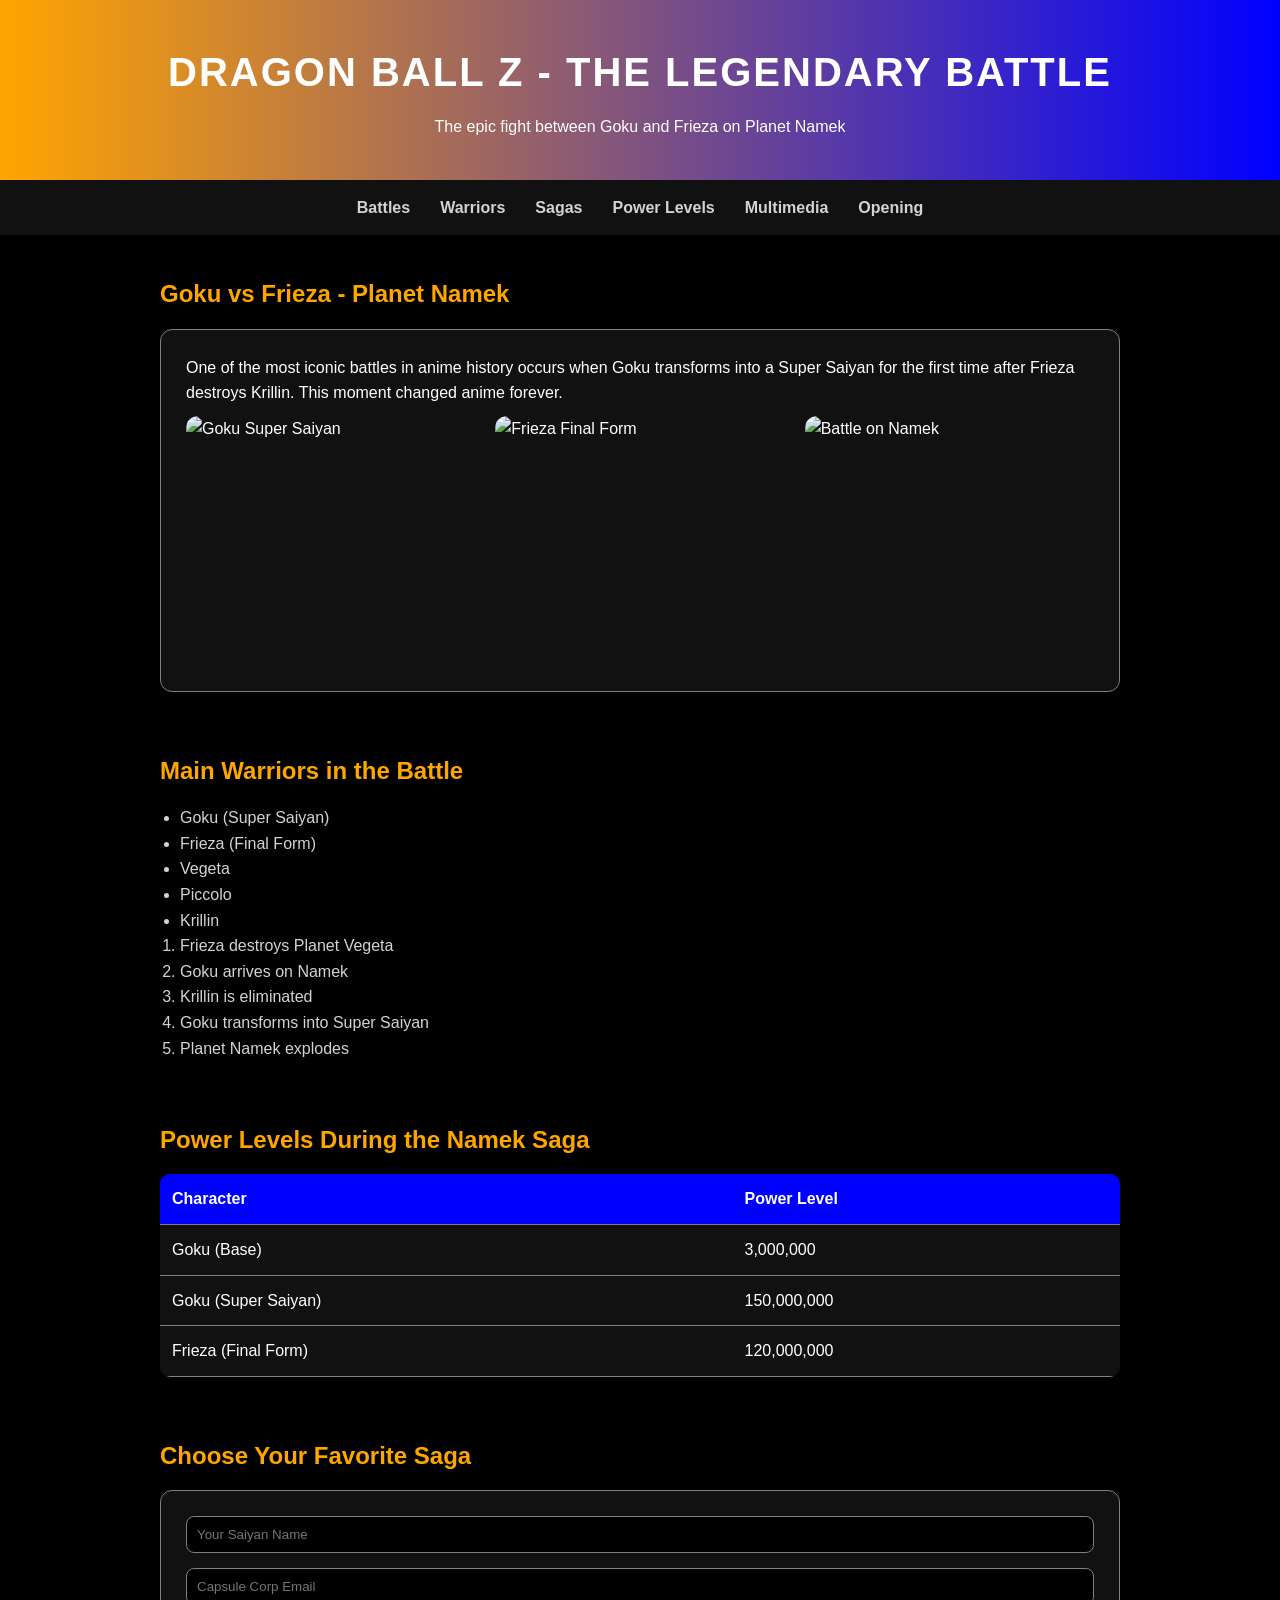
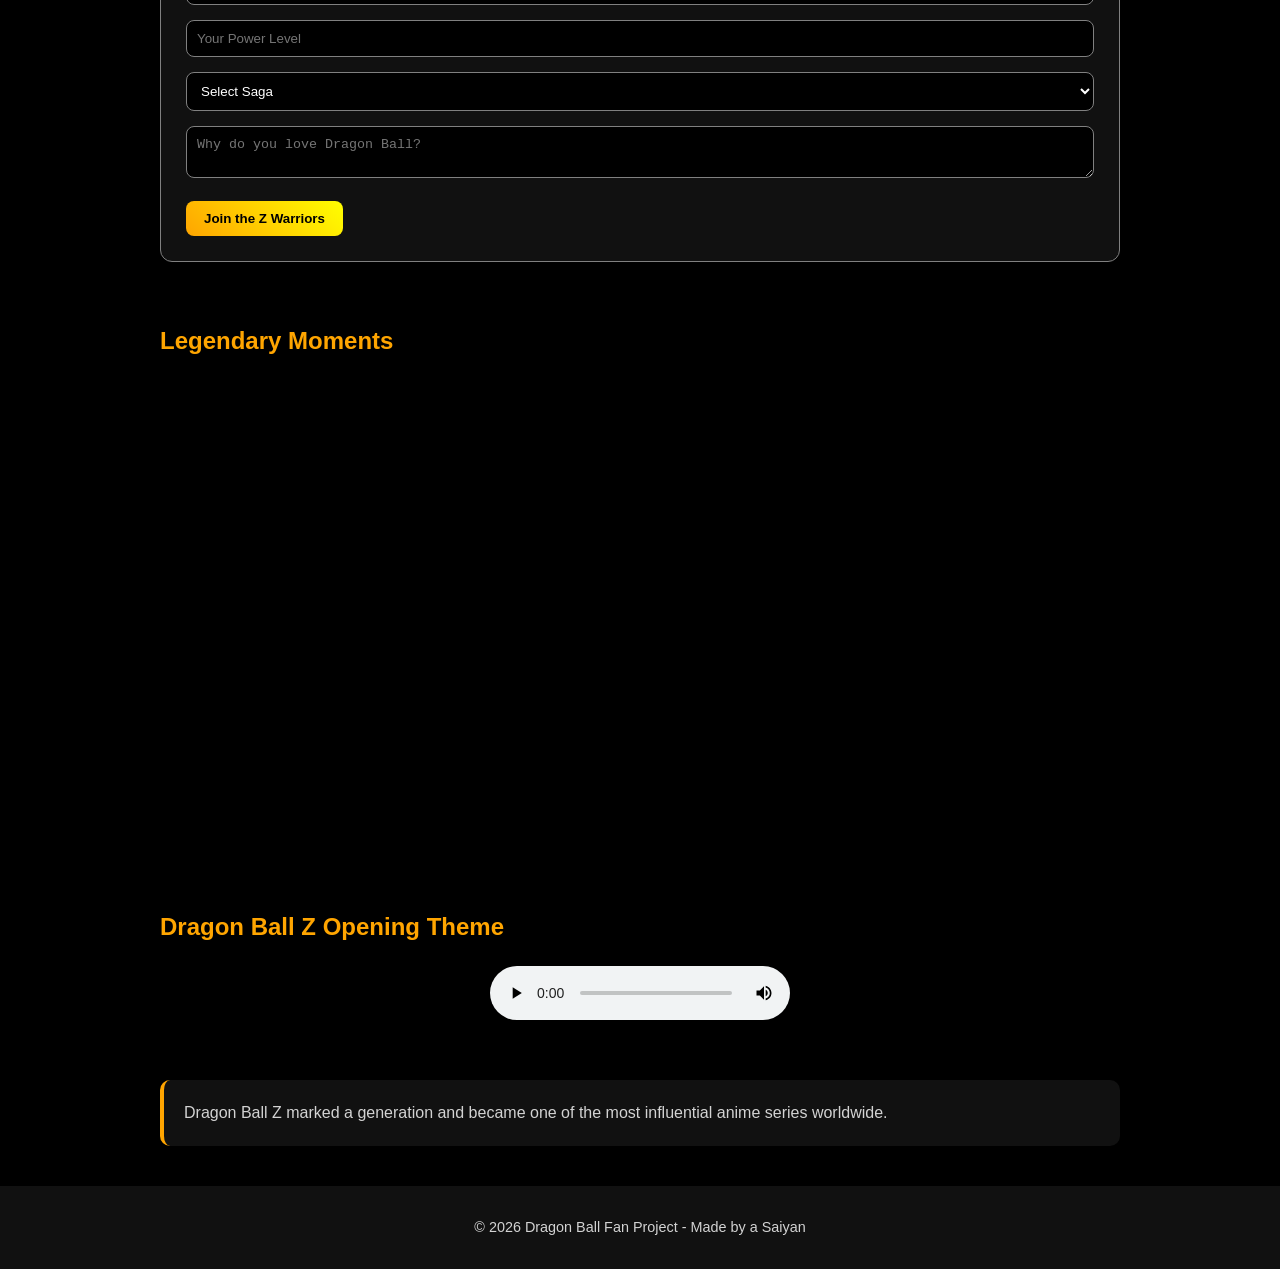
==== carlosJulio/index.html @ 7414ab65 "Add files via upload" ====
<!DOCTYPE html>
<html lang="es">
<head>
    <meta charset="UTF-8">
    <title>Dragon Ball Z - Historia</title>
    <link rel="stylesheet" href="css/estilos.css">
</head>

<body>

<header>
    <h1>Dragon Ball Z - The Legendary Battle</h1>
    <p>The epic fight between Goku and Frieza on Planet Namek</p>
</header>

<nav>
    <a href="#Figths">Battles</a>
    <a href="#listas">Warriors</a>
    <a href="#formularios">Sagas</a>
    <a href="#tablas">Power Levels</a>
    <a href="#multimedia">Multimedia</a>
    <a href="#audio">Opening</a>
</nav>

<main>

<section id="Figths">
    <h2>Goku vs Frieza - Planet Namek</h2>

    <article>
        <p>
            One of the most iconic battles in anime history occurs when Goku transforms 
            into a Super Saiyan for the first time after Frieza destroys Krillin. 
            This moment changed anime forever.
        </p>

        <div class="figth-Freezer">
            <img src="https://i.pinimg.com/originals/59/28/4a/59284aeba744d71695e6c0201bbfb0b8.png" alt="Goku Super Saiyan">
            <img src="https://wallpapercave.com/wp/wp5235875.jpg" alt="Frieza Final Form">
            <img src="https://www.japanfm.fr/wp-content/uploads/2022/06/Goku-vs-Freezer-1152x648.jpg" alt="Battle on Namek">
        </div>
    </article>
</section>

<section id="listas">
    <h2>Main Warriors in the Battle</h2>

    <ul>
        <li>Goku (Super Saiyan)</li>
        <li>Frieza (Final Form)</li>
        <li>Vegeta</li>
        <li>Piccolo</li>
        <li>Krillin</li>
    </ul>

    <ol>
        <li>Frieza destroys Planet Vegeta</li>
        <li>Goku arrives on Namek</li>
        <li>Krillin is eliminated</li>
        <li>Goku transforms into Super Saiyan</li>
        <li>Planet Namek explodes</li>
    </ol>
</section>

<section id="tablas">
    <h2>Power Levels During the Namek Saga</h2>

    <table>
        <thead>
            <tr>
                <th>Character</th>
                <th>Power Level</th>
            </tr>
        </thead>
        <tbody>
            <tr>
                <td>Goku (Base)</td>
                <td>3,000,000</td>
            </tr>
            <tr>
                <td>Goku (Super Saiyan)</td>
                <td>150,000,000</td>
            </tr>
            <tr>
                <td>Frieza (Final Form)</td>
                <td>120,000,000</td>
            </tr>
        </tbody>
    </table>
</section>

<section id="formularios">
    <h2>Choose Your Favorite Saga</h2>

    <form id="miFormulario">
        <input type="text" placeholder="Your Saiyan Name" required>
        <input type="email" placeholder="Capsule Corp Email" required>
        <input type="number" placeholder="Your Power Level">

        <select required>
            <option value="">Select Saga</option>
            <option>Saiyan Saga</option>
            <option>Namek Saga</option>
            <option>Android Saga</option>
            <option>Majin Buu Saga</option>
        </select>

        <textarea placeholder="Why do you love Dragon Ball?"></textarea>

        <button type="submit">Join the Z Warriors</button>
    </form>
</section>


<section id="multimedia">
    <h2>Legendary Moments</h2>

    <div class="video-container">
        <iframe width="560" height="315" src="https://www.youtube.com/embed/4vgyy-GF_HQ?si=N1fwhta02fKjaicZ" title="YouTube video player" frameborder="0" allow="accelerometer; autoplay; clipboard-write; encrypted-media; gyroscope; picture-in-picture; web-share" referrerpolicy="strict-origin-when-cross-origin" allowfullscreen></iframe>
    </div>
</section>


<section id="audio">
    <h2>Dragon Ball Z Opening Theme</h2>

    <audio controls>
        <source src="multimedia/audio.ogg" type="audio/mpeg">
        Your browser does not support the audio element.
    </audio>
</section>

<aside>
    Dragon Ball Z marked a generation and became one of the most influential anime series worldwide.
</aside>

</main>

<footer>
    © 2026 Dragon Ball Fan Project - Made by a Saiyan
</footer>

</body>
</html>
---- carlosJulio/css/estilos.css ----
/* ===== RESET ===== */
* {
    margin: 0;
    padding: 0;
    box-sizing: border-box;
}

/* ===== VARIABLES SIMPLES ===== */
:root {
    --bg: black;
    --card: #111;
    --text: white;
    --subtext: lightgray;

    --accent: orange;   /* Goku */
    --accent2: blue;    /* Saiyajin */
    --energy: yellow;   /* Energía */

    --border: gray;
}

/* ===== BODY ===== */
body {
    font-family: 'Segoe UI', sans-serif;
    background-color: var(--bg);
    color: var(--text);
    line-height: 1.6;
}

/* ===== HEADER ===== */
header {
    padding: 40px 20px;
    text-align: center;
    background: linear-gradient(90deg, orange, blue);
    color: white;
}

header h1 {
    font-size: 2.5rem;
    font-weight: bold;
    text-transform: uppercase;
    letter-spacing: 2px;
}

header p {
    margin-top: 10px;
    color: white;
}

/* ===== NAV ===== */
nav {
    display: flex;
    justify-content: center;
    gap: 30px;
    padding: 15px;
    background-color: #111;
}

nav a {
    color: lightgray;
    text-decoration: none;
    font-size: 1rem;
    font-weight: bold;
    transition: 0.3s;
}

nav a:hover {
    color: yellow;
    text-shadow: 0 0 10px yellow;
}

/* ===== MAIN ===== */
main {
    max-width: 1000px;
    margin: auto;
    padding: 40px 20px;
}

/* ===== SECCIONES ===== */
section {
    margin-bottom: 60px;
}

/* ===== CARDS ===== */
article {
    background: #111;
    padding: 25px;
    border-radius: 12px;
    margin-bottom: 20px;
    border: 1px solid gray;
    transition: 0.3s ease;
}

article:hover {
    transform: translateY(-5px);
    border-color: orange;
    box-shadow: 0 0 20px orange;
}

/* ===== TITULOS ===== */
h2, h3 {
    margin-bottom: 15px;
    color: orange;
}

/* ===== LISTAS ===== */
ul, ol {
    padding-left: 20px;
    color: lightgray;
}

/* ===== TABLAS ===== */
table {
    width: 100%;
    border-collapse: collapse;
    background: #111;
    border-radius: 10px;
    overflow: hidden;
}

th, td {
    padding: 12px;
    border-bottom: 1px solid gray;
    text-align: left;
}

th {
    background-color: blue;
    color: white;
}

/* ===== FORMULARIO ===== */
form {
    background: #111;
    padding: 25px;
    border-radius: 12px;
    border: 1px solid gray;
}

input, textarea, select {
    width: 100%;
    padding: 10px;
    margin-bottom: 15px;
    background: black;
    border: 1px solid gray;
    border-radius: 8px;
    color: white;
}

input:focus, textarea:focus, select:focus {
    outline: none;
    border-color: orange;
    box-shadow: 0 0 10px orange;
}

/* ===== BOTON ===== */
button {
    background: linear-gradient(45deg, orange, yellow);
    color: black;
    border: none;
    padding: 10px 18px;
    border-radius: 8px;
    cursor: pointer;
    font-weight: bold;
    transition: 0.3s;
}

button:hover {
    box-shadow: 0 0 15px yellow;
}

/* ===== MULTIMEDIA ===== */
img, video, iframe {
    max-width: 100%;
    border-radius: 12px;
    margin-top: 10px;
}

/* ===== GRID IMÁGENES ===== */
.figth-Freezer {
    display: grid;
    grid-template-columns: repeat(3, 1fr);
    gap: 20px;
}

.figth-Freezer img {
    width: 100%;
    height: 250px;
    object-fit: cover;
    transition: 0.3s;
}

.figth-Freezer img:hover {
    transform: scale(1.05);
    box-shadow: 0 0 20px yellow;
}

/* ===== ASIDE ===== */
aside {
    background: #111;
    padding: 20px;
    border-radius: 10px;
    border-left: 4px solid orange;
    color: lightgray;
}

/* ===== FOOTER ===== */
footer {
    text-align: center;
    padding: 30px;
    background: #111;
    color: lightgray;
    font-size: 0.9rem;
}


video, audio {
    display: block;
    margin: 20px auto;
    max-width: 100%;
    border-radius: 10px;
}

video {
    width: 100%;
    max-width: 800px;
    margin: 20px auto;
    display: block;
    border-radius: 12px;
}

.video-container {
    width: 100%;
    max-width: 800px;
    margin: 20px auto;
    aspect-ratio: 16 / 9;
}

.video-container iframe {
    width: 100%;
    height: 100%;
    border-radius: 12px;
}

/* ===== RESPONSIVE ===== */
@media (max-width: 768px) {
    nav {
        flex-direction: column;
        gap: 10px;
    }

    .figth-Freezer {
        grid-template-columns: 1fr;
    }

    header h1 {
        font-size: 2rem;
    }
}
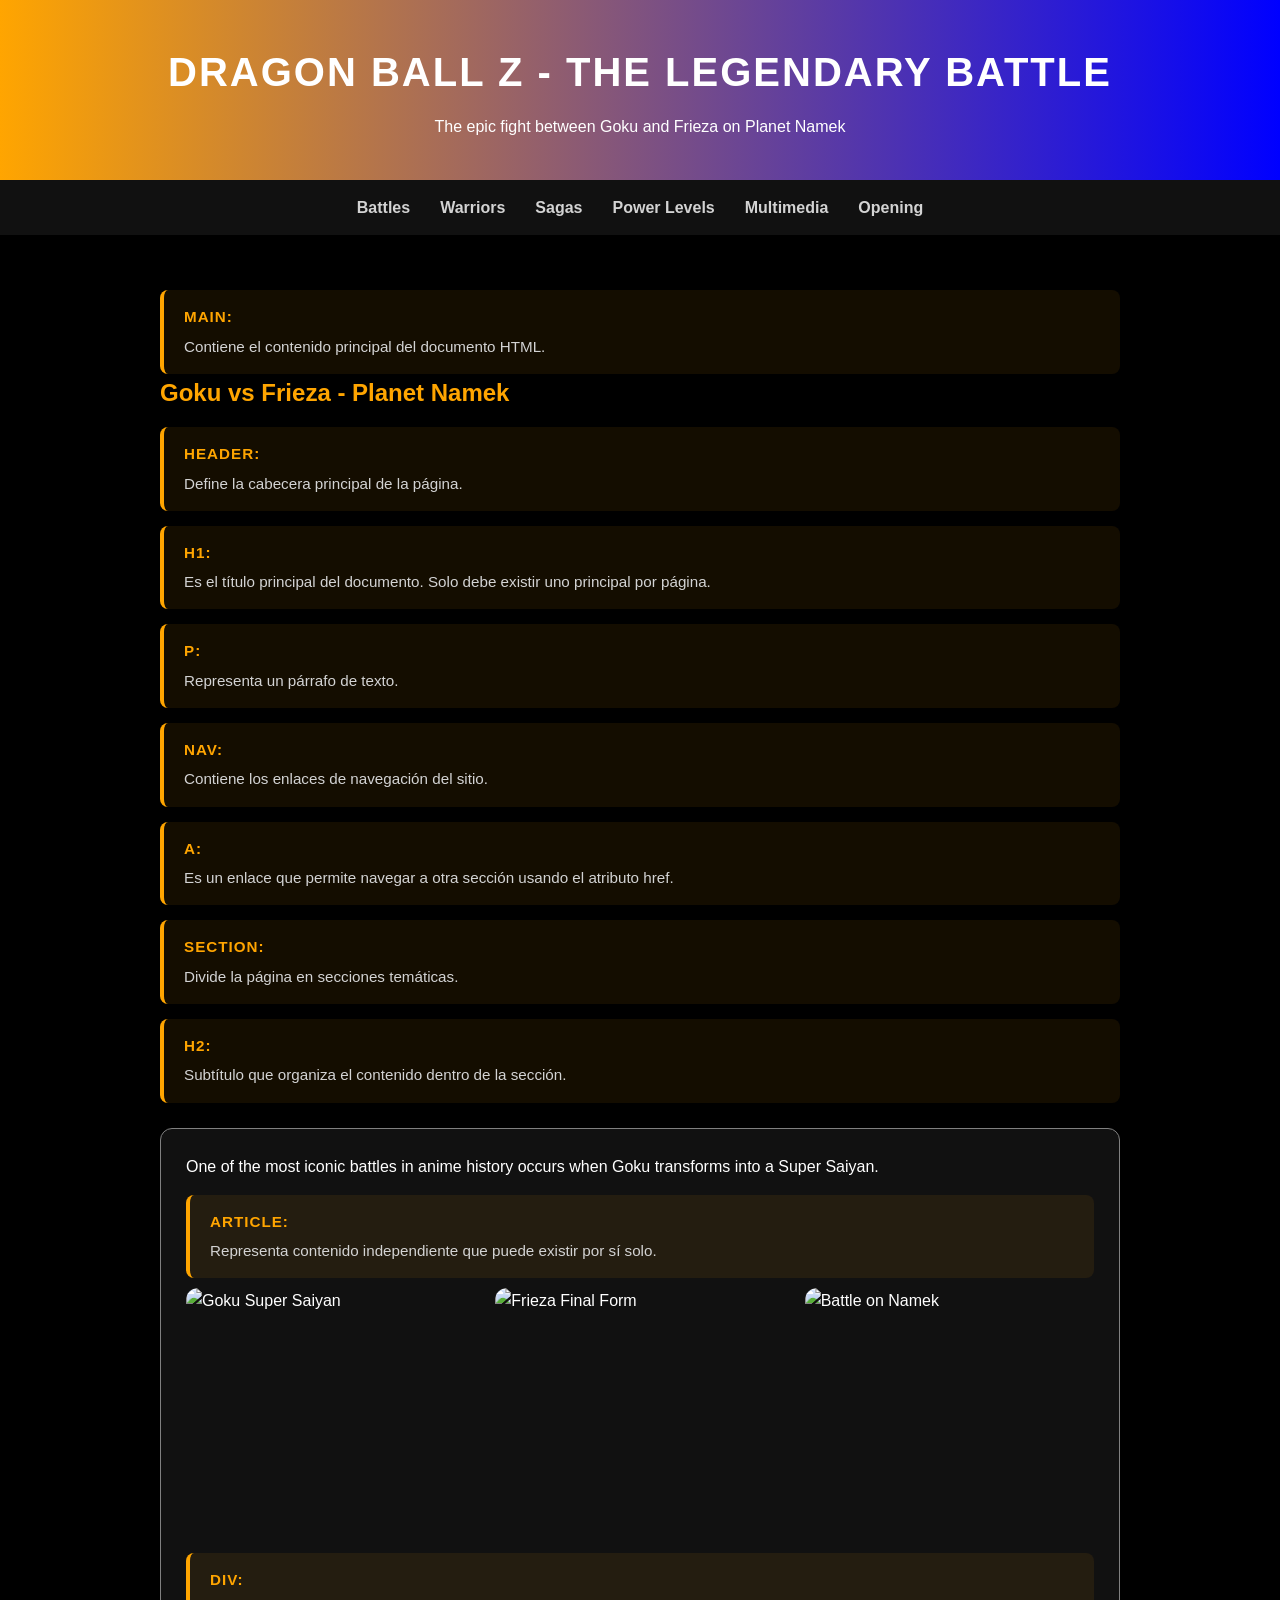
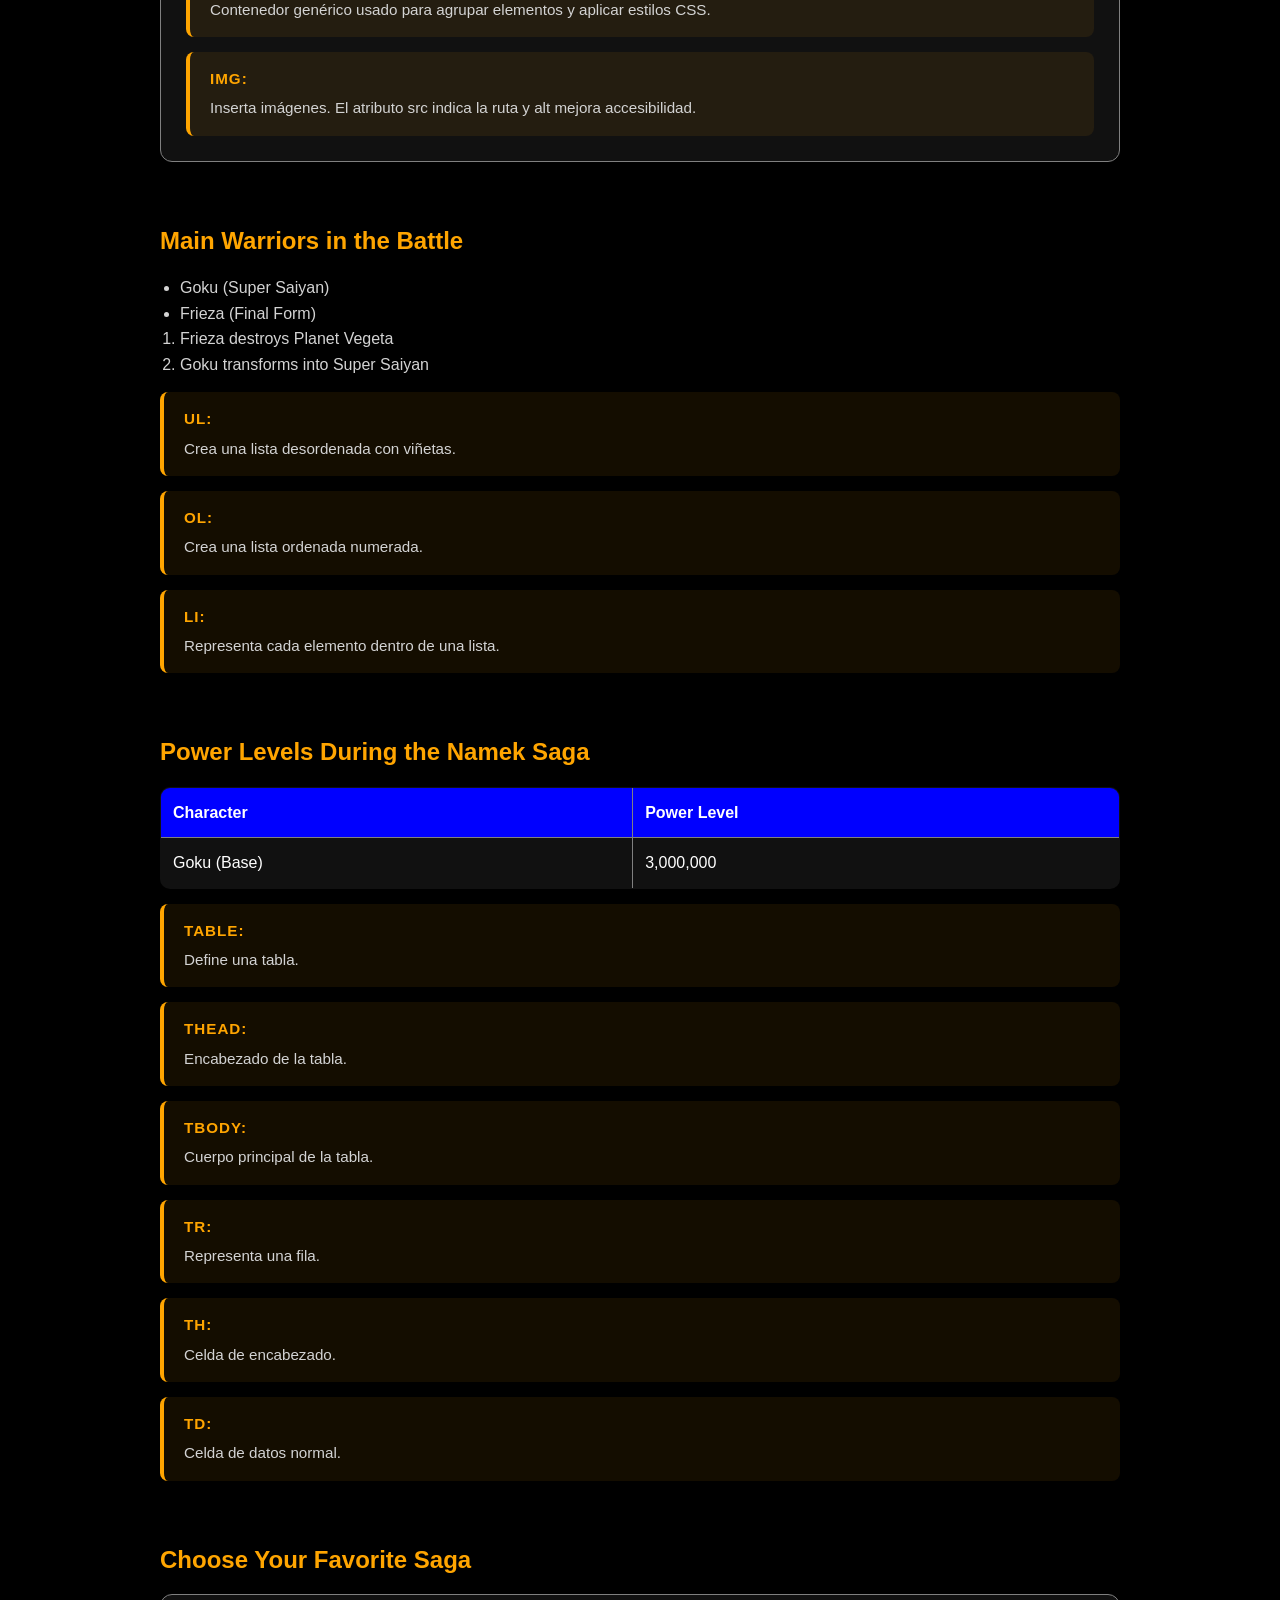
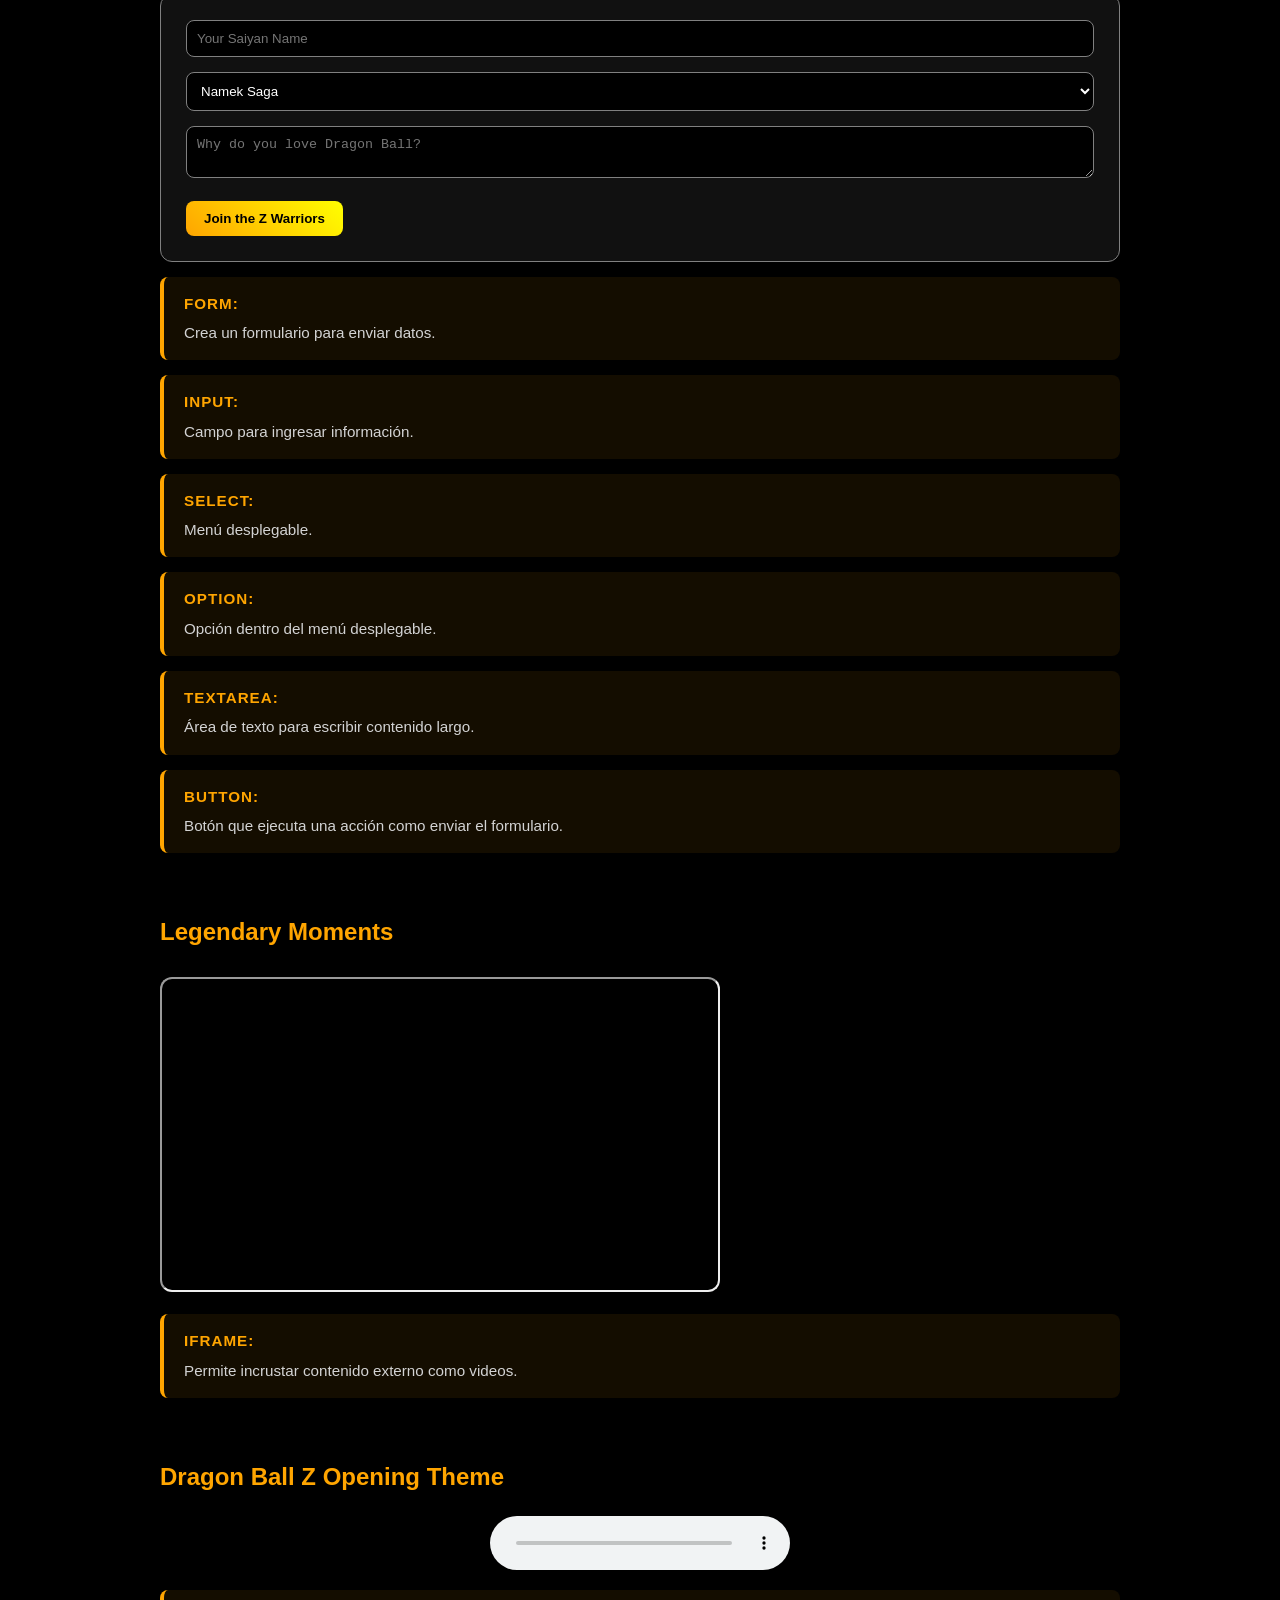
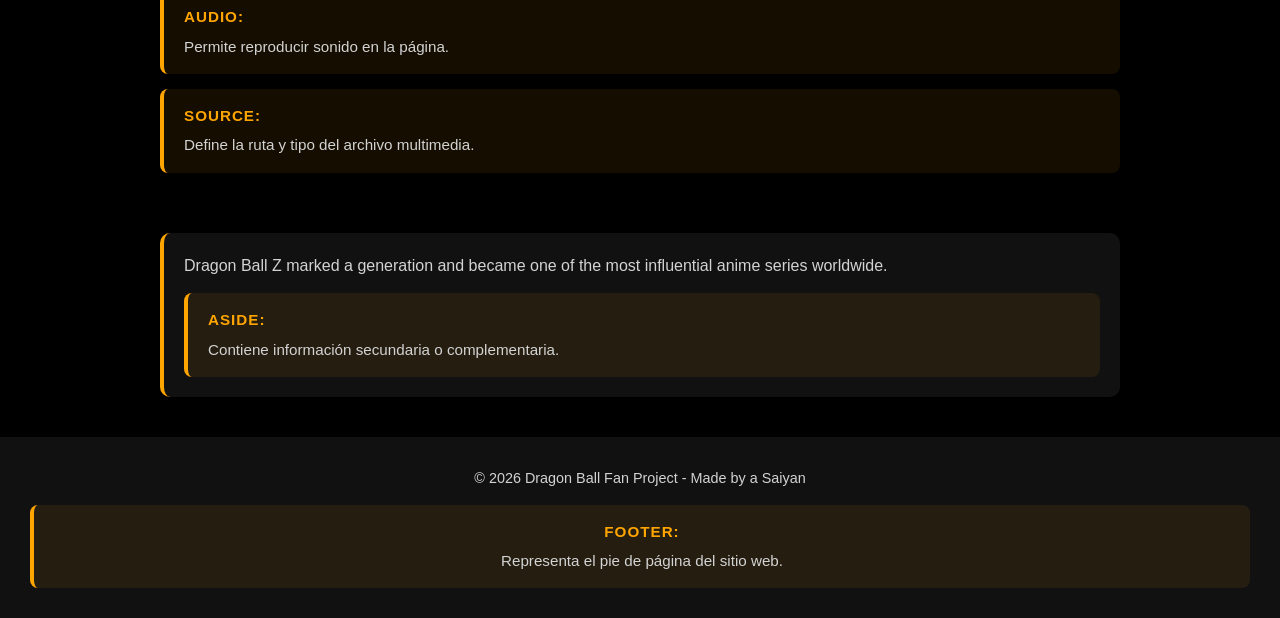
==== commit bf0be546: "Page Finished" ====
--- a/carlosJulio/index.html
+++ b/carlosJulio/index.html
@@ -20,25 +20,43 @@
     <a href="#tablas">Power Levels</a>
     <a href="#multimedia">Multimedia</a>
     <a href="#audio">Opening</a>
+
+  
 </nav>
 
 <main>
 
+<p class="explicacion"><strong>MAIN:</strong> Contiene el contenido principal del documento HTML.</p>
+
 <section id="Figths">
     <h2>Goku vs Frieza - Planet Namek</h2>
+
+    <p class="explicacion"><strong>HEADER:</strong> Define la cabecera principal de la página.</p>
+    <p class="explicacion"><strong>H1:</strong> Es el título principal del documento. Solo debe existir uno principal por página.</p>
+    <p class="explicacion"><strong>P:</strong> Representa un párrafo de texto.</p>
+    <p class="explicacion"><strong>NAV:</strong> Contiene los enlaces de navegación del sitio.</p>
+    <p class="explicacion"><strong>A:</strong> Es un enlace que permite navegar a otra sección usando el atributo href.</p>
+
+    <p class="explicacion"><strong>SECTION:</strong> Divide la página en secciones temáticas.</p>
+    <p class="explicacion"><strong>H2:</strong> Subtítulo que organiza el contenido dentro de la sección.</p>
+    <br>
 
     <article>
         <p>
             One of the most iconic battles in anime history occurs when Goku transforms 
-            into a Super Saiyan for the first time after Frieza destroys Krillin. 
-            This moment changed anime forever.
+            into a Super Saiyan.
         </p>
+
+        <p class="explicacion"><strong>ARTICLE:</strong> Representa contenido independiente que puede existir por sí solo.</p>
 
         <div class="figth-Freezer">
             <img src="https://i.pinimg.com/originals/59/28/4a/59284aeba744d71695e6c0201bbfb0b8.png" alt="Goku Super Saiyan">
             <img src="https://wallpapercave.com/wp/wp5235875.jpg" alt="Frieza Final Form">
             <img src="https://www.japanfm.fr/wp-content/uploads/2022/06/Goku-vs-Freezer-1152x648.jpg" alt="Battle on Namek">
         </div>
+
+        <p class="explicacion"><strong>DIV:</strong> Contenedor genérico usado para agrupar elementos y aplicar estilos CSS.</p>
+        <p class="explicacion"><strong>IMG:</strong> Inserta imágenes. El atributo src indica la ruta y alt mejora accesibilidad.</p>
     </article>
 </section>
 
@@ -48,24 +66,22 @@
     <ul>
         <li>Goku (Super Saiyan)</li>
         <li>Frieza (Final Form)</li>
-        <li>Vegeta</li>
-        <li>Piccolo</li>
-        <li>Krillin</li>
     </ul>
 
     <ol>
         <li>Frieza destroys Planet Vegeta</li>
-        <li>Goku arrives on Namek</li>
-        <li>Krillin is eliminated</li>
         <li>Goku transforms into Super Saiyan</li>
-        <li>Planet Namek explodes</li>
     </ol>
+
+    <p class="explicacion"><strong>UL:</strong> Crea una lista desordenada con viñetas.</p>
+    <p class="explicacion"><strong>OL:</strong> Crea una lista ordenada numerada.</p>
+    <p class="explicacion"><strong>LI:</strong> Representa cada elemento dentro de una lista.</p>
 </section>
 
 <section id="tablas">
     <h2>Power Levels During the Namek Saga</h2>
 
-    <table>
+    <table border="1">
         <thead>
             <tr>
                 <th>Character</th>
@@ -77,67 +93,71 @@
                 <td>Goku (Base)</td>
                 <td>3,000,000</td>
             </tr>
-            <tr>
-                <td>Goku (Super Saiyan)</td>
-                <td>150,000,000</td>
-            </tr>
-            <tr>
-                <td>Frieza (Final Form)</td>
-                <td>120,000,000</td>
-            </tr>
         </tbody>
     </table>
+
+    <p class="explicacion"><strong>TABLE:</strong> Define una tabla.</p>
+    <p class="explicacion"><strong>THEAD:</strong> Encabezado de la tabla.</p>
+    <p class="explicacion"><strong>TBODY:</strong> Cuerpo principal de la tabla.</p>
+    <p class="explicacion"><strong>TR:</strong> Representa una fila.</p>
+    <p class="explicacion"><strong>TH:</strong> Celda de encabezado.</p>
+    <p class="explicacion"><strong>TD:</strong> Celda de datos normal.</p>
 </section>
 
 <section id="formularios">
     <h2>Choose Your Favorite Saga</h2>
 
-    <form id="miFormulario">
+    <form>
         <input type="text" placeholder="Your Saiyan Name" required>
-        <input type="email" placeholder="Capsule Corp Email" required>
-        <input type="number" placeholder="Your Power Level">
-
-        <select required>
-            <option value="">Select Saga</option>
-            <option>Saiyan Saga</option>
+        <select>
             <option>Namek Saga</option>
-            <option>Android Saga</option>
-            <option>Majin Buu Saga</option>
         </select>
-
         <textarea placeholder="Why do you love Dragon Ball?"></textarea>
-
         <button type="submit">Join the Z Warriors</button>
     </form>
+
+    <p class="explicacion"><strong>FORM:</strong> Crea un formulario para enviar datos.</p>
+    <p class="explicacion"><strong>INPUT:</strong> Campo para ingresar información.</p>
+    <p class="explicacion"><strong>SELECT:</strong> Menú desplegable.</p>
+    <p class="explicacion"><strong>OPTION:</strong> Opción dentro del menú desplegable.</p>
+    <p class="explicacion"><strong>TEXTAREA:</strong> Área de texto para escribir contenido largo.</p>
+    <p class="explicacion"><strong>BUTTON:</strong> Botón que ejecuta una acción como enviar el formulario.</p>
 </section>
-
 
 <section id="multimedia">
     <h2>Legendary Moments</h2>
 
-    <div class="video-container">
-        <iframe width="560" height="315" src="https://www.youtube.com/embed/4vgyy-GF_HQ?si=N1fwhta02fKjaicZ" title="YouTube video player" frameborder="0" allow="accelerometer; autoplay; clipboard-write; encrypted-media; gyroscope; picture-in-picture; web-share" referrerpolicy="strict-origin-when-cross-origin" allowfullscreen></iframe>
-    </div>
+    <iframe width="560" height="315" 
+        src="https://www.youtube.com/embed/4vgyy-GF_HQ" 
+        allowfullscreen>
+    </iframe>
+
+    <p class="explicacion"><strong>IFRAME:</strong> Permite incrustar contenido externo como videos.</p>
 </section>
-
 
 <section id="audio">
     <h2>Dragon Ball Z Opening Theme</h2>
 
     <audio controls>
         <source src="multimedia/audio.ogg" type="audio/mpeg">
-        Your browser does not support the audio element.
     </audio>
+
+    <p class="explicacion"><strong>AUDIO:</strong> Permite reproducir sonido en la página.</p>
+    <p class="explicacion"><strong>SOURCE:</strong> Define la ruta y tipo del archivo multimedia.</p>
 </section>
 
 <aside>
     Dragon Ball Z marked a generation and became one of the most influential anime series worldwide.
+
+    <p class="explicacion"><strong>ASIDE:</strong> Contiene información secundaria o complementaria.</p>
 </aside>
 
 </main>
 
 <footer>
     © 2026 Dragon Ball Fan Project - Made by a Saiyan
+
+    <p class="explicacion"><strong>FOOTER:</strong> Representa el pie de página del sitio web.</p>
 </footer>
 
 </body>
--- a/carlosJulio/css/estilos.css
+++ b/carlosJulio/css/estilos.css
@@ -1,25 +1,20 @@
-/* ===== RESET ===== */
 * {
     margin: 0;
     padding: 0;
     box-sizing: border-box;
 }
 
-/* ===== VARIABLES SIMPLES ===== */
 :root {
     --bg: black;
     --card: #111;
     --text: white;
     --subtext: lightgray;
-
-    --accent: orange;   /* Goku */
-    --accent2: blue;    /* Saiyajin */
-    --energy: yellow;   /* Energía */
-
+    --accent: orange;
+    --accent2: blue;
+    --energy: yellow;
     --border: gray;
 }
 
-/* ===== BODY ===== */
 body {
     font-family: 'Segoe UI', sans-serif;
     background-color: var(--bg);
@@ -27,7 +22,6 @@
     line-height: 1.6;
 }
 
-/* ===== HEADER ===== */
 header {
     padding: 40px 20px;
     text-align: center;
@@ -47,7 +41,6 @@
     color: white;
 }
 
-/* ===== NAV ===== */
 nav {
     display: flex;
     justify-content: center;
@@ -69,19 +62,16 @@
     text-shadow: 0 0 10px yellow;
 }
 
-/* ===== MAIN ===== */
 main {
     max-width: 1000px;
     margin: auto;
     padding: 40px 20px;
 }
 
-/* ===== SECCIONES ===== */
 section {
     margin-bottom: 60px;
 }
 
-/* ===== CARDS ===== */
 article {
     background: #111;
     padding: 25px;
@@ -97,19 +87,16 @@
     box-shadow: 0 0 20px orange;
 }
 
-/* ===== TITULOS ===== */
 h2, h3 {
     margin-bottom: 15px;
     color: orange;
 }
 
-/* ===== LISTAS ===== */
 ul, ol {
     padding-left: 20px;
     color: lightgray;
 }
 
-/* ===== TABLAS ===== */
 table {
     width: 100%;
     border-collapse: collapse;
@@ -129,7 +116,6 @@
     color: white;
 }
 
-/* ===== FORMULARIO ===== */
 form {
     background: #111;
     padding: 25px;
@@ -153,7 +139,6 @@
     box-shadow: 0 0 10px orange;
 }
 
-/* ===== BOTON ===== */
 button {
     background: linear-gradient(45deg, orange, yellow);
     color: black;
@@ -169,14 +154,12 @@
     box-shadow: 0 0 15px yellow;
 }
 
-/* ===== MULTIMEDIA ===== */
 img, video, iframe {
     max-width: 100%;
     border-radius: 12px;
     margin-top: 10px;
 }
 
-/* ===== GRID IMÁGENES ===== */
 .figth-Freezer {
     display: grid;
     grid-template-columns: repeat(3, 1fr);
@@ -195,7 +178,6 @@
     box-shadow: 0 0 20px yellow;
 }
 
-/* ===== ASIDE ===== */
 aside {
     background: #111;
     padding: 20px;
@@ -204,7 +186,6 @@
     color: lightgray;
 }
 
-/* ===== FOOTER ===== */
 footer {
     text-align: center;
     padding: 30px;
@@ -212,7 +193,6 @@
     color: lightgray;
     font-size: 0.9rem;
 }
-
 
 video, audio {
     display: block;
@@ -242,7 +222,32 @@
     border-radius: 12px;
 }
 
-/* ===== RESPONSIVE ===== */
+
+.explicacion {
+    margin-top: 15px;
+    padding: 15px 20px;
+    background: rgba(255, 165, 0, 0.08);
+    border-left: 4px solid orange;
+    border-radius: 8px;
+    font-size: 0.95rem;
+    color: lightgray;
+    position: relative;
+    transition: 0.3s ease;
+}
+
+.explicacion strong {
+    color: orange;
+    display: block;
+    margin-bottom: 5px;
+    letter-spacing: 1px;
+}
+
+.explicacion:hover {
+    background: rgba(255, 165, 0, 0.15);
+    box-shadow: 0 0 15px rgba(255, 165, 0, 0.3);
+    transform: translateY(-3px);
+}
+
 @media (max-width: 768px) {
     nav {
         flex-direction: column;
@@ -256,4 +261,4 @@
     header h1 {
         font-size: 2rem;
     }
-}+}
